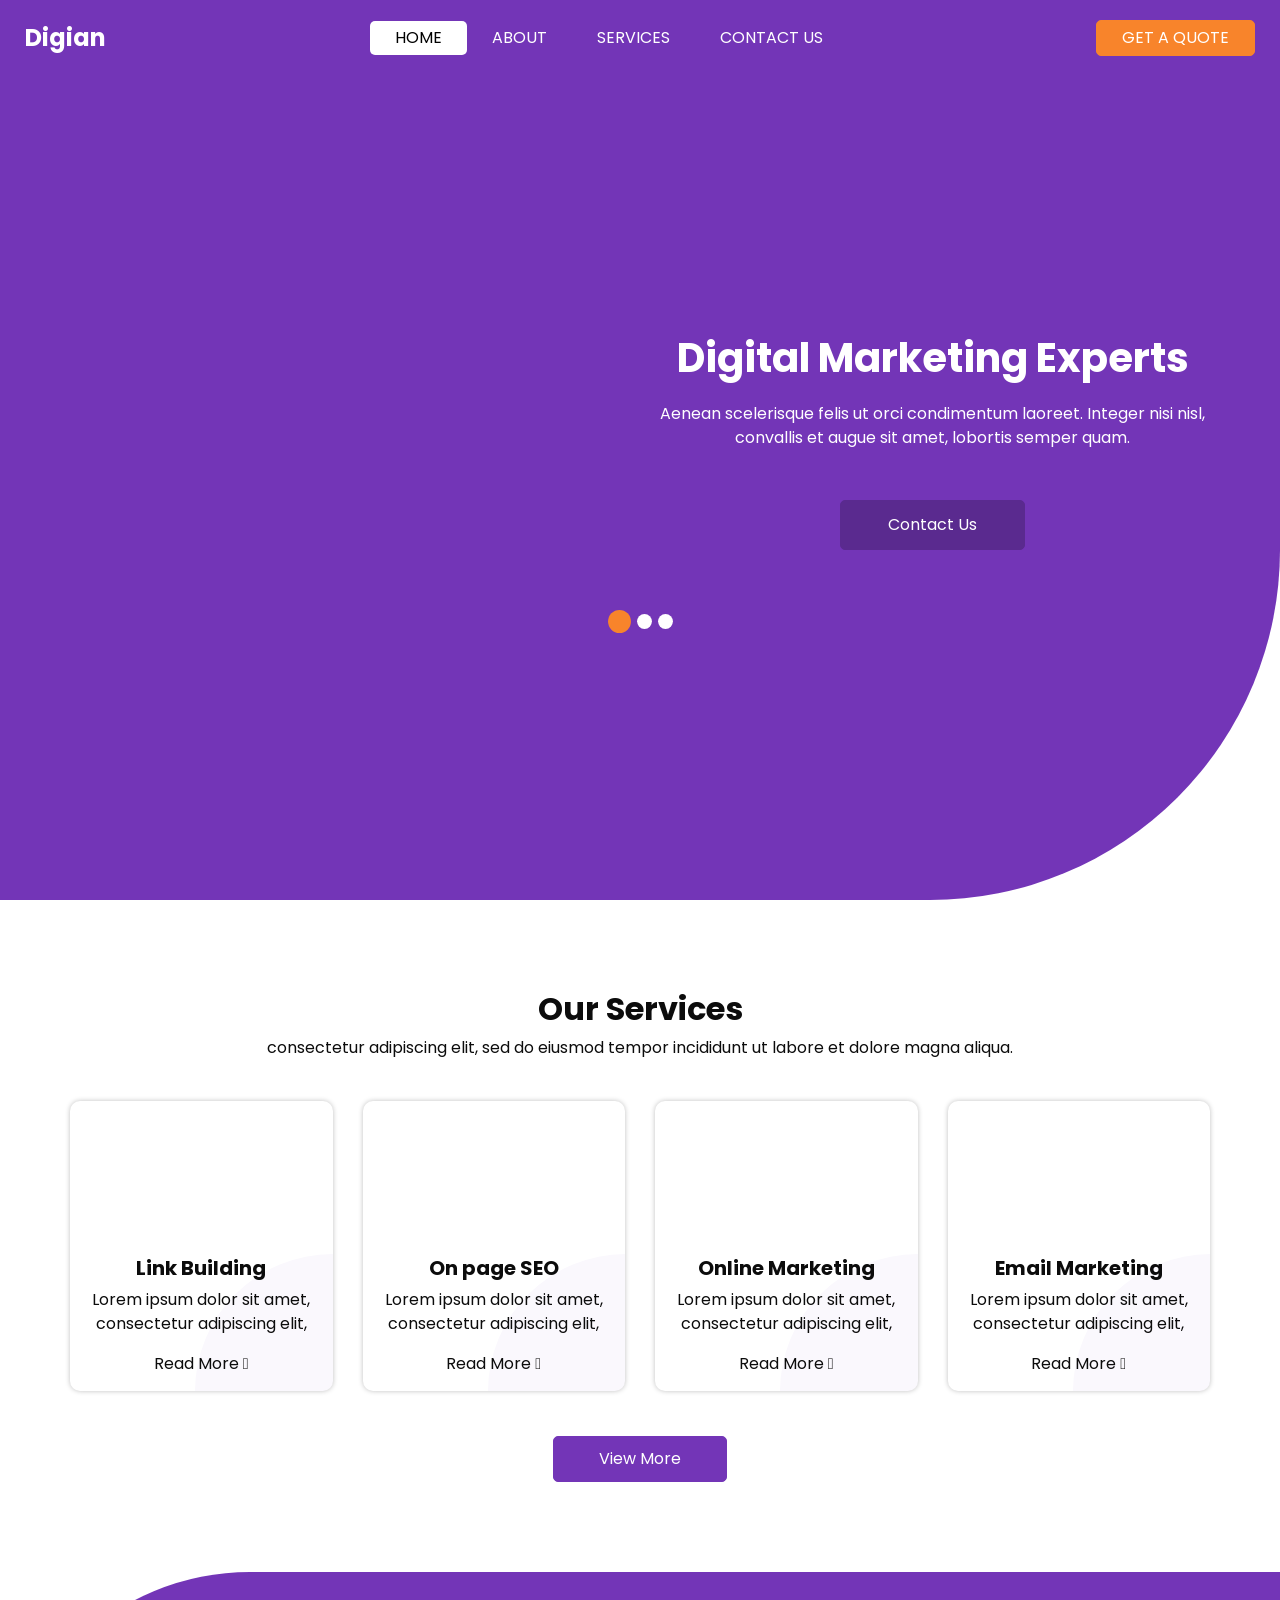
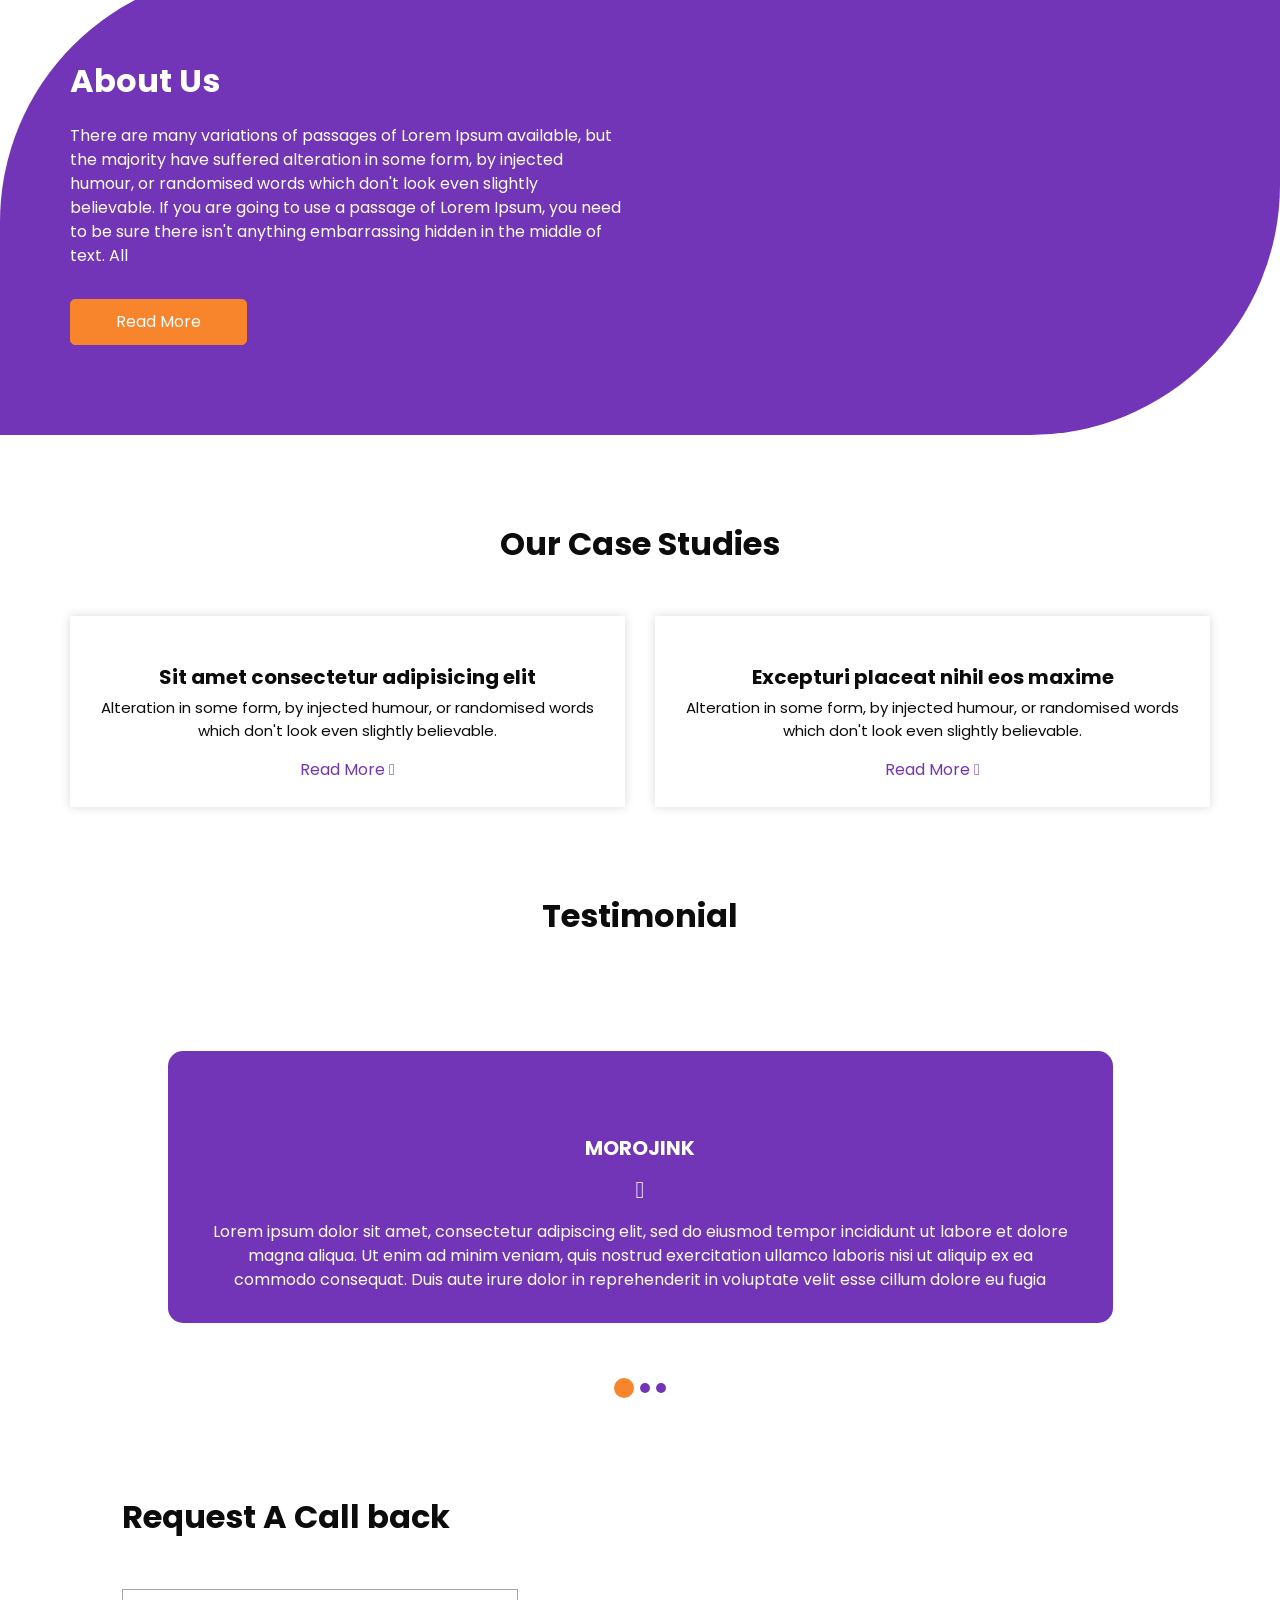
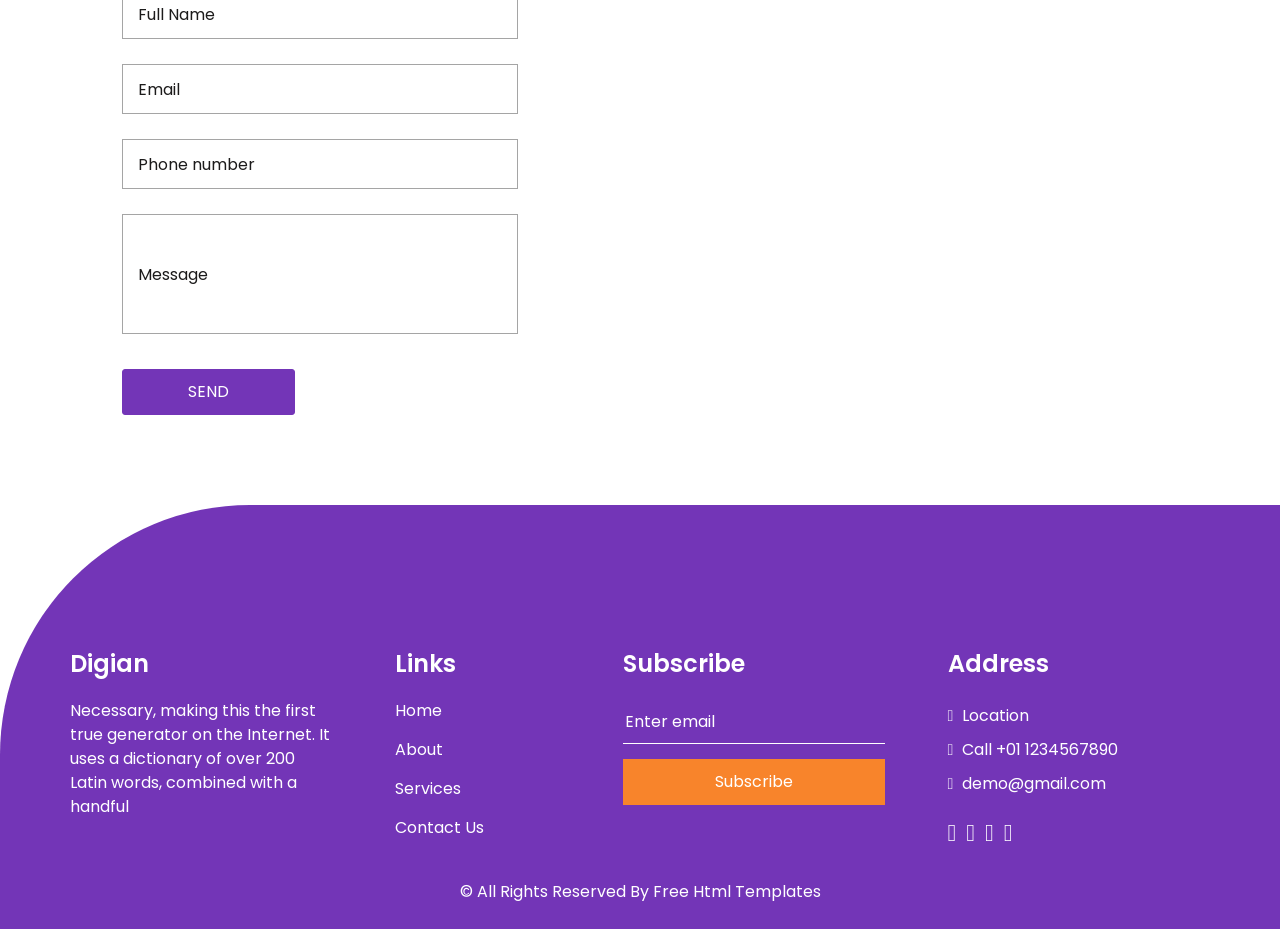
==== Test001/hello/templates/hello/index.html @ db59b689 "created newyear app" ====
<!DOCTYPE html>
<html lang="en">

<head>
  <!-- Basic -->
  <meta charset="utf-8" />
  <meta http-equiv="X-UA-Compatible" content="IE=edge" />
  <!-- Mobile Metas -->
  <meta name="viewport" content="width=device-width, initial-scale=1, shrink-to-fit=no" />
  <!-- Site Metas -->
  <meta name="keywords" content="" />
  <meta name="description" content="" />
  <meta name="author" content="" />

  <title>Digian</title>


  <!-- bootstrap core css -->
  <link rel="stylesheet" type="text/css" href="css/bootstrap.css" />

  <!-- font awesome style -->
  <link href="css/font-awesome.min.css" rel="stylesheet" />

  <!-- Custom styles for this template -->
  <link href="css/style.css" rel="stylesheet" />
  <!-- responsive style -->
  <link href="css/responsive.css" rel="stylesheet" />

</head>

<body>

  <div class="hero_area">
    <!-- header section strats -->
    <header class="header_section">
      <div class="container-fluid">
        <nav class="navbar navbar-expand-lg custom_nav-container ">
          <a class="navbar-brand" href="index.html">
            <span>
              Digian
            </span>
          </a>

          <button class="navbar-toggler" type="button" data-toggle="collapse" data-target="#navbarSupportedContent" aria-controls="navbarSupportedContent" aria-expanded="false" aria-label="Toggle navigation">
            <span class=""> </span>
          </button>

          <div class="collapse navbar-collapse" id="navbarSupportedContent">
            <ul class="navbar-nav  ">
              <li class="nav-item active">
                <a class="nav-link" href="index.html">Home <span class="sr-only">(current)</span></a>
              </li>
              <li class="nav-item">
                <a class="nav-link" href="about.html"> About</a>
              </li>
              <li class="nav-item">
                <a class="nav-link" href="service.html">Services</a>
              </li>
              <li class="nav-item">
                <a class="nav-link" href="contact.html">Contact Us</a>
              </li>
            </ul>
            <div class="quote_btn-container">
              <a href="" class="quote_btn">
                Get A Quote
              </a>
            </div>
          </div>
        </nav>
      </div>
    </header>
    <!-- end header section -->
    <!-- slider section -->
    <section class="slider_section ">
      <div id="customCarousel1" class="carousel slide" data-ride="carousel">
        <div class="carousel-inner">
          <div class="carousel-item active">
            <div class="container ">
              <div class="row">
                <div class="col-md-6">
                  <div class="img-box">
                    <img src="images/slider-img.png" alt="">
                  </div>
                </div>
                <div class="col-md-6">
                  <div class="detail-box">
                    <h1>
                      Digital Marketing Experts
                    </h1>
                    <p>
                      Aenean scelerisque felis ut orci condimentum laoreet. Integer nisi nisl, convallis et augue sit amet, lobortis semper quam.
                    </p>
                    <div class="btn-box">
                      <a href="" class="btn1">
                        Contact Us
                      </a>
                    </div>
                  </div>
                </div>
              </div>
            </div>
          </div>
          <div class="carousel-item ">
            <div class="container ">
              <div class="row">
                <div class="col-md-6">
                  <div class="img-box">
                    <img src="images/slider-img.png" alt="">
                  </div>
                </div>
                <div class="col-md-6">
                  <div class="detail-box">
                    <h1>
                      Digital Marketing Experts
                    </h1>
                    <p>
                      Aenean scelerisque felis ut orci condimentum laoreet. Integer nisi nisl, convallis et augue sit amet, lobortis semper quam.
                    </p>
                    <div class="btn-box">
                      <a href="" class="btn1">
                        Contact Us
                      </a>
                    </div>
                  </div>
                </div>
              </div>
            </div>
          </div>
          <div class="carousel-item ">
            <div class="container ">
              <div class="row">
                <div class="col-md-6">
                  <div class="img-box">
                    <img src="images/slider-img.png" alt="">
                  </div>
                </div>
                <div class="col-md-6">
                  <div class="detail-box">
                    <h1>
                      Digital Marketing Experts
                    </h1>
                    <p>
                      Aenean scelerisque felis ut orci condimentum laoreet. Integer nisi nisl, convallis et augue sit amet, lobortis semper quam.
                    </p>
                    <div class="btn-box">
                      <a href="" class="btn1">
                        Contact Us
                      </a>
                    </div>
                  </div>
                </div>
              </div>
            </div>
          </div>
        </div>
        <ol class="carousel-indicators">
          <li data-target="#customCarousel1" data-slide-to="0" class="active"></li>
          <li data-target="#customCarousel1" data-slide-to="1"></li>
          <li data-target="#customCarousel1" data-slide-to="2"></li>
        </ol>
      </div>

    </section>
    <!-- end slider section -->
  </div>

  <!-- service section -->
  <section class="service_section layout_padding">
    <div class="container">
      <div class="heading_container">
        <h2>
          Our Services
        </h2>
        <p>
          consectetur adipiscing elit, sed do eiusmod tempor incididunt ut labore et dolore magna aliqua.
        </p>
      </div>
      <div class="row">
        <div class="col-md-6 col-lg-3">
          <div class="box">
            <div class="img-box">
              <img src="images/s1.png" alt="">
            </div>
            <div class="detail-box">
              <h5>
                Link Building
              </h5>
              <p>
                Lorem ipsum dolor sit amet, consectetur adipiscing elit,
              </p>
              <a href="">
                <span>
                  Read More
                </span>
                <i class="fa fa-long-arrow-right" aria-hidden="true"></i>
              </a>
            </div>
          </div>
        </div>
        <div class="col-md-6 col-lg-3">
          <div class="box">
            <div class="img-box">
              <img src="images/s2.png" alt="">
            </div>
            <div class="detail-box">
              <h5>
                On page SEO
              </h5>
              <p>
                Lorem ipsum dolor sit amet, consectetur adipiscing elit,
              </p>
              <a href="">
                <span>
                  Read More
                </span>
                <i class="fa fa-long-arrow-right" aria-hidden="true"></i>
              </a>
            </div>
          </div>
        </div>
        <div class="col-md-6 col-lg-3">
          <div class="box">
            <div class="img-box">
              <img src="images/s3.png" alt="">
            </div>
            <div class="detail-box">
              <h5>
                Online Marketing
              </h5>
              <p>
                Lorem ipsum dolor sit amet, consectetur adipiscing elit,
              </p>
              <a href="">
                <span>
                  Read More
                </span>
                <i class="fa fa-long-arrow-right" aria-hidden="true"></i>
              </a>
            </div>
          </div>
        </div>
        <div class="col-md-6 col-lg-3">
          <div class="box">
            <div class="img-box">
              <img src="images/s4.png" alt="">
            </div>
            <div class="detail-box">
              <h5>
                Email Marketing
              </h5>
              <p>
                Lorem ipsum dolor sit amet, consectetur adipiscing elit,
              </p>
              <a href="">
                <span>
                  Read More
                </span>
                <i class="fa fa-long-arrow-right" aria-hidden="true"></i>
              </a>
            </div>
          </div>
        </div>
      </div>
      <div class="btn-box">
        <a href="">
          View More
        </a>
      </div>
    </div>
  </section>
  <!-- end service section -->

  <!-- about section -->

  <section class="about_section layout_padding">
    <div class="container  ">
      <div class="row">
        <div class="col-md-6">
          <div class="detail-box">
            <div class="heading_container">
              <h2>
                About Us
              </h2>
            </div>
            <p>
              There are many variations of passages of Lorem Ipsum available, but the majority have suffered alteration
              in some form, by injected humour, or randomised words which don't look even slightly believable. If you
              are going to use a passage of Lorem Ipsum, you need to be sure there isn't anything embarrassing hidden in
              the middle of text. All
            </p>
            <a href="">
              Read More
            </a>
          </div>
        </div>
        <div class="col-md-6 ">
          <div class="img-box">
            <img src="images/about-img.png" alt="">
          </div>
        </div>

      </div>
    </div>
  </section>

  <!-- end about section -->

  <!-- case section -->

  <section class="case_section layout_padding">
    <div class="container">
      <div class="heading_container">
        <h2>
          Our Case Studies
        </h2>
      </div>
      <div class="row">
        <div class="col-md-6">
          <div class="box">
            <div class="img-box">
              <img src="images/case-1.jpg" alt="">
            </div>
            <div class="detail-box">
              <h5>
                Sit amet consectetur adipisicing elit
              </h5>
              <p>
                Alteration in some form, by injected humour, or randomised words which don't look even slightly believable.
              </p>
              <a href="">
                <span>
                  Read More
                </span>
                <i class="fa fa-long-arrow-right" aria-hidden="true"></i>
              </a>
            </div>
          </div>
        </div>
        <div class="col-md-6">
          <div class="box">
            <div class="img-box">
              <img src="images/case-2.jpg" alt="">
            </div>
            <div class="detail-box">
              <h5>
                Excepturi placeat nihil eos maxime
              </h5>
              <p>
                Alteration in some form, by injected humour, or randomised words which don't look even slightly believable.
              </p>
              <a href="">
                <span>
                  Read More
                </span>
                <i class="fa fa-long-arrow-right" aria-hidden="true"></i>
              </a>
            </div>
          </div>
        </div>
      </div>
    </div>
  </section>

  <!-- end case section -->

  <!-- client section -->
  <section class="client_section ">
    <div class="container">
      <div class="heading_container heading_center">
        <h2>
          Testimonial
        </h2>
      </div>
    </div>
    <div id="customCarousel2" class="carousel slide" data-ride="carousel">
      <div class="carousel-inner">
        <div class="carousel-item active">
          <div class="container">
            <div class="row">
              <div class="col-md-10 mx-auto">
                <div class="box">
                  <div class="img-box">
                    <img src="images/client.jpg" alt="">
                  </div>
                  <div class="detail-box">
                    <div class="client_info">
                      <div class="client_name">
                        <h5>
                          Morojink
                        </h5>
                        <h6>
                          Customer
                        </h6>
                      </div>
                      <i class="fa fa-quote-left" aria-hidden="true"></i>
                    </div>
                    <p>
                      Lorem ipsum dolor sit amet, consectetur adipiscing elit, sed do eiusmod tempor incididunt ut
                      labore
                      et
                      dolore magna aliqua. Ut enim ad minim veniam, quis nostrud exercitation ullamco laboris nisi ut
                      aliquip ex ea commodo consequat. Duis aute irure dolor in reprehenderit in voluptate velit esse
                      cillum
                      dolore eu fugia
                    </p>
                  </div>
                </div>
              </div>
            </div>
          </div>
        </div>
        <div class="carousel-item">
          <div class="container">
            <div class="row">
              <div class="col-md-10 mx-auto">
                <div class="box">
                  <div class="img-box">
                    <img src="images/client.jpg" alt="">
                  </div>
                  <div class="detail-box">
                    <div class="client_info">
                      <div class="client_name">
                        <h5>
                          Morojink
                        </h5>
                        <h6>
                          Customer
                        </h6>
                      </div>
                      <i class="fa fa-quote-left" aria-hidden="true"></i>
                    </div>
                    <p>
                      Lorem ipsum dolor sit amet, consectetur adipiscing elit, sed do eiusmod tempor incididunt ut
                      labore
                      et
                      dolore magna aliqua. Ut enim ad minim veniam, quis nostrud exercitation ullamco laboris nisi ut
                      aliquip ex ea commodo consequat. Duis aute irure dolor in reprehenderit in voluptate velit esse
                      cillum
                      dolore eu fugia
                    </p>
                  </div>
                </div>
              </div>
            </div>
          </div>
        </div>
        <div class="carousel-item">
          <div class="container">
            <div class="row">
              <div class="col-md-10 mx-auto">
                <div class="box">
                  <div class="img-box">
                    <img src="images/client.jpg" alt="">
                  </div>
                  <div class="detail-box">
                    <div class="client_info">
                      <div class="client_name">
                        <h5>
                          Morojink
                        </h5>
                        <h6>
                          Customer
                        </h6>
                      </div>
                      <i class="fa fa-quote-left" aria-hidden="true"></i>
                    </div>
                    <p>
                      Lorem ipsum dolor sit amet, consectetur adipiscing elit, sed do eiusmod tempor incididunt ut
                      labore
                      et
                      dolore magna aliqua. Ut enim ad minim veniam, quis nostrud exercitation ullamco laboris nisi ut
                      aliquip ex ea commodo consequat. Duis aute irure dolor in reprehenderit in voluptate velit esse
                      cillum
                      dolore eu fugia
                    </p>
                  </div>
                </div>
              </div>
            </div>
          </div>
        </div>
      </div>
      <ol class="carousel-indicators">
        <li data-target="#customCarousel2" data-slide-to="0" class="active"></li>
        <li data-target="#customCarousel2" data-slide-to="1"></li>
        <li data-target="#customCarousel2" data-slide-to="2"></li>
      </ol>
    </div>
  </section>
  <!-- end client section -->



  <!-- contact section -->

  <section class="contact_section layout_padding">
    <div class="container-fluid">
      <div class="row">
        <div class="col-md-5 col-lg-4 offset-md-1">
          <div class="form_container">
            <div class="heading_container">
              <h2>
                Request A Call back
              </h2>
            </div>
            <form action="">
              <div>
                <input type="text" placeholder="Full Name " />
              </div>
              <div>
                <input type="email" placeholder="Email" />
              </div>
              <div>
                <input type="text" placeholder="Phone number" />
              </div>
              <div>
                <input type="text" class="message-box" placeholder="Message" />
              </div>
              <div class="d-flex ">
                <button>
                  SEND
                </button>
              </div>
            </form>
          </div>
        </div>
        <div class="col-md-6 col-lg-7 px-0">
          <div class="map_container">
            <div class="map">
              <div id="googleMap"></div>
            </div>
          </div>
        </div>
      </div>
    </div>
  </section>

  <!-- end contact section -->

  <div class="footer_container">
    <!-- info section -->

    <section class="info_section ">
      <div class="container">
        <div class="row">
          <div class="col-md-6 col-lg-3 ">
            <div class="info_detail">
              <h4>
                Digian
              </h4>
              <p>
                Necessary, making this the first true generator on the Internet. It uses a dictionary of over 200 Latin words, combined with a handful
              </p>
            </div>
          </div>
          <div class="col-md-6 col-lg-2 mx-auto">
            <div class="info_link_box">
              <h4>
                Links
              </h4>
              <div class="info_links">
                <a class="" href="index.html">
                  Home
                </a>
                <a class="" href="about.html">
                  About
                </a>
                <a class="" href="service.html">
                  Services
                </a>
                <a class="" href="contact.html">
                  Contact Us
                </a>
              </div>
            </div>
          </div>
          <div class="col-md-6 col-lg-3 ">
            <h4>
              Subscribe
            </h4>
            <form action="#">
              <input type="text" placeholder="Enter email" />
              <button type="submit">
                Subscribe
              </button>
            </form>
          </div>
          <div class="col-md-6 col-lg-3 mb-0 ml-auto">
            <div class="info_contact">
              <h4>
                Address
              </h4>
              <div class="contact_link_box">
                <a href="">
                  <i class="fa fa-map-marker" aria-hidden="true"></i>
                  <span>
                    Location
                  </span>
                </a>
                <a href="">
                  <i class="fa fa-phone" aria-hidden="true"></i>
                  <span>
                    Call +01 1234567890
                  </span>
                </a>
                <a href="">
                  <i class="fa fa-envelope" aria-hidden="true"></i>
                  <span>
                    demo@gmail.com
                  </span>
                </a>
              </div>
            </div>
            <div class="info_social">
              <a href="">
                <i class="fa fa-facebook" aria-hidden="true"></i>
              </a>
              <a href="">
                <i class="fa fa-twitter" aria-hidden="true"></i>
              </a>
              <a href="">
                <i class="fa fa-linkedin" aria-hidden="true"></i>
              </a>
              <a href="">
                <i class="fa fa-instagram" aria-hidden="true"></i>
              </a>
            </div>
          </div>
        </div>
      </div>
    </section>

    <!-- end info section -->

    <!-- footer section -->
    <footer class="footer_section">
      <div class="container">
        <p>
          &copy; <span id="displayYear"></span> All Rights Reserved By
          <a href="https://html.design/">Free Html Templates</a>
        </p>
      </div>
    </footer>
    <!-- footer section -->
  </div>

  <!-- jQery -->
  <script src="js/jquery-3.4.1.min.js"></script>
  <!-- popper js -->
  <script src="https://cdn.jsdelivr.net/npm/popper.js@1.16.0/dist/umd/popper.min.js" integrity="sha384-Q6E9RHvbIyZFJoft+2mJbHaEWldlvI9IOYy5n3zV9zzTtmI3UksdQRVvoxMfooAo" crossorigin="anonymous">
  </script>
  <!-- bootstrap js -->
  <script src="js/bootstrap.js"></script>
  <script src="js/custom.js"></script>
  <!-- Google Map -->
  <script src="https://maps.googleapis.com/maps/api/js?key=AIzaSyCh39n5U-4IoWpsVGUHWdqB6puEkhRLdmI&callback=myMap"></script>
  <!-- End Google Map -->

</body>

</html>
---- Test001/hello/templates/hello/css/style.css ----
@import url("https://fonts.googleapis.com/css2?family=Poppins:wght@400;600;700&display=swap");
body {
  font-family: "Poppins", sans-serif;
  color: #0c0c0c;
  background-color: #ffffff;
  overflow-x: hidden;
}

.layout_padding {
  padding: 90px 0;
}

.layout_margin {
  margin: 90px 0;
}

.layout_padding2 {
  padding: 75px 0;
}

.layout_padding2-top {
  padding-top: 75px;
}

.layout_padding2-bottom {
  padding-bottom: 75px;
}

.layout_padding-top {
  padding-top: 90px;
}

.layout_padding-bottom {
  padding-bottom: 90px;
}

.heading_container {
  display: -webkit-box;
  display: -ms-flexbox;
  display: flex;
  -webkit-box-orient: vertical;
  -webkit-box-direction: normal;
      -ms-flex-direction: column;
          flex-direction: column;
  -webkit-box-align: start;
      -ms-flex-align: start;
          align-items: flex-start;
}

.heading_container h2 {
  position: relative;
  font-weight: bold;
}

.heading_container h2 span {
  color: #7335b7;
}

.heading_container.heading_center {
  -webkit-box-align: center;
      -ms-flex-align: center;
          align-items: center;
  text-align: center;
}

a,
a:hover,
a:focus {
  text-decoration: none;
}

a:hover,
a:focus {
  color: initial;
}

.btn,
.btn:focus {
  outline: none !important;
  -webkit-box-shadow: none;
          box-shadow: none;
}

/*header section*/
.hero_area {
  position: relative;
  min-height: 100vh;
  display: -webkit-box;
  display: -ms-flexbox;
  display: flex;
  -webkit-box-orient: vertical;
  -webkit-box-direction: normal;
      -ms-flex-direction: column;
          flex-direction: column;
  background-color: #7335b7;
  border-radius: 0 0 350px 0;
}

.sub_page .hero_area {
  min-height: auto;
  border-radius: 0 0 45px 0;
}

.header_section {
  padding: 15px 0;
}

.header_section .container-fluid {
  padding-right: 25px;
  padding-left: 25px;
}

.navbar-brand span {
  font-weight: bold;
  color: #ffffff;
  font-size: 24px;
}

.custom_nav-container {
  padding: 0;
}

.custom_nav-container .navbar-nav {
  margin: auto;
}

.custom_nav-container .navbar-nav .nav-item .nav-link {
  padding: 5px 25px;
  color: #ffffff;
  text-align: center;
  text-transform: uppercase;
  border-radius: 5px;
  -webkit-transition: all 0.3s;
  transition: all 0.3s;
}

.custom_nav-container .navbar-nav .nav-item:hover .nav-link, .custom_nav-container .navbar-nav .nav-item.active .nav-link {
  color: #000000;
  background-color: #ffffff;
}

.custom_nav-container .navbar-toggler {
  outline: none;
}

.custom_nav-container .navbar-toggler {
  padding: 0;
  width: 37px;
  height: 42px;
  -webkit-transition: all 0.3s;
  transition: all 0.3s;
}

.custom_nav-container .navbar-toggler span {
  display: block;
  width: 35px;
  height: 4px;
  background-color: #ffffff;
  margin: 7px 0;
  -webkit-transition: all 0.3s;
  transition: all 0.3s;
  position: relative;
  border-radius: 5px;
  transition: all 0.3s;
}

.custom_nav-container .navbar-toggler span::before, .custom_nav-container .navbar-toggler span::after {
  content: "";
  position: absolute;
  left: 0;
  height: 100%;
  width: 100%;
  background-color: #ffffff;
  top: -10px;
  border-radius: 5px;
  -webkit-transition: all 0.3s;
  transition: all 0.3s;
}

.custom_nav-container .navbar-toggler span::after {
  top: 10px;
}

.custom_nav-container .navbar-toggler[aria-expanded="true"] {
  -webkit-transform: rotate(360deg);
          transform: rotate(360deg);
}

.custom_nav-container .navbar-toggler[aria-expanded="true"] span {
  -webkit-transform: rotate(45deg);
          transform: rotate(45deg);
}

.custom_nav-container .navbar-toggler[aria-expanded="true"] span::before, .custom_nav-container .navbar-toggler[aria-expanded="true"] span::after {
  -webkit-transform: rotate(90deg);
          transform: rotate(90deg);
  top: 0;
}

.custom_nav-container .navbar-toggler[aria-expanded="true"] .s-1 {
  -webkit-transform: rotate(45deg);
          transform: rotate(45deg);
  margin: 0;
  margin-bottom: -4px;
}

.custom_nav-container .navbar-toggler[aria-expanded="true"] .s-2 {
  display: none;
}

.custom_nav-container .navbar-toggler[aria-expanded="true"] .s-3 {
  -webkit-transform: rotate(-45deg);
          transform: rotate(-45deg);
  margin: 0;
  margin-top: -4px;
}

.custom_nav-container .navbar-toggler[aria-expanded="false"] .s-1,
.custom_nav-container .navbar-toggler[aria-expanded="false"] .s-2,
.custom_nav-container .navbar-toggler[aria-expanded="false"] .s-3 {
  -webkit-transform: none;
          transform: none;
}

.quote_btn-container {
  display: -webkit-box;
  display: -ms-flexbox;
  display: flex;
  -webkit-box-align: center;
      -ms-flex-align: center;
          align-items: center;
}

.quote_btn-container a {
  color: #000000;
  text-transform: uppercase;
}

.quote_btn-container a span {
  margin-left: 5px;
}

.quote_btn-container a:hover {
  color: #f8842b;
}

.quote_btn-container .quote_btn {
  display: inline-block;
  padding: 5px 25px;
  background-color: #f8842b;
  color: #ffffff;
  border-radius: 5px;
  -webkit-transition: all 0.3s;
  transition: all 0.3s;
  border: 1px solid #f8842b;
}

.quote_btn-container .quote_btn:hover {
  color: #ffffff;
  -webkit-transform: translateY(-3px);
          transform: translateY(-3px);
}

/*end header section*/
/* slider section */
.slider_section {
  -webkit-box-flex: 1;
      -ms-flex: 1;
          flex: 1;
  display: -webkit-box;
  display: -ms-flexbox;
  display: flex;
  -webkit-box-align: center;
      -ms-flex-align: center;
          align-items: center;
  padding: 45px 0;
}

.slider_section .row {
  -webkit-box-align: center;
      -ms-flex-align: center;
          align-items: center;
}

.slider_section #customCarousel1 {
  width: 100%;
  position: unset;
}

.slider_section .detail-box {
  text-align: center;
  color: #ffffff;
}

.slider_section .detail-box h1 {
  font-weight: bold;
  margin-bottom: 20px;
}

.slider_section .detail-box .btn-box {
  display: -webkit-box;
  display: -ms-flexbox;
  display: flex;
  -webkit-box-pack: center;
      -ms-flex-pack: center;
          justify-content: center;
  margin: 0 -5px;
  margin-top: 45px;
}

.slider_section .detail-box .btn-box a {
  margin: 5px;
  text-align: center;
  width: 185px;
}

.slider_section .detail-box .btn-box .btn1 {
  display: inline-block;
  padding: 12px 15px;
  background-color: #5a2a8f;
  color: #ffffff;
  border-radius: 5px;
  -webkit-transition: all 0.3s;
  transition: all 0.3s;
  border: 1px solid #5a2a8f;
}

.slider_section .detail-box .btn-box .btn1:hover {
  color: #ffffff;
  -webkit-transform: translateY(-3px);
          transform: translateY(-3px);
}

.slider_section .img-box img {
  width: 100%;
}

.slider_section .carousel-indicators {
  position: unset;
  margin: 0;
  -webkit-box-pack: center;
      -ms-flex-pack: center;
          justify-content: center;
  -webkit-box-align: center;
      -ms-flex-align: center;
          align-items: center;
  margin-top: 45px;
}

.slider_section .carousel-indicators li {
  background-color: #ffffff;
  width: 15px;
  height: 15px;
  border-radius: 100%;
  opacity: 1;
}

.slider_section .carousel-indicators li.active {
  width: 23px;
  height: 23px;
  background-color: #f8842b;
}

.service_section {
  text-align: center;
}

.service_section .heading_container {
  -webkit-box-align: center;
      -ms-flex-align: center;
          align-items: center;
}

.service_section .box {
  margin-top: 25px;
  padding: 15px;
  border-radius: 10px;
  -webkit-box-shadow: 0 0 5px 0 rgba(0, 0, 0, 0.25);
          box-shadow: 0 0 5px 0 rgba(0, 0, 0, 0.25);
  position: relative;
  overflow: hidden;
  -webkit-transition: all 0.3s;
  transition: all 0.3s;
}

.service_section .box::before {
  content: "";
  width: 275px;
  height: 275px;
  position: absolute;
  right: -137.5px;
  bottom: -137.5px;
  background-color: #faf8fd;
  z-index: -1;
  border-radius: 100%;
  -webkit-transition: all 0.3s;
  transition: all 0.3s;
}

.service_section .box .img-box {
  display: -webkit-box;
  display: -ms-flexbox;
  display: flex;
  -webkit-box-pack: center;
      -ms-flex-pack: center;
          justify-content: center;
  -webkit-box-align: center;
      -ms-flex-align: center;
          align-items: center;
  height: 125px;
  border-radius: 15px;
  -webkit-transition: all 0.3s;
  transition: all 0.3s;
}

.service_section .box .img-box img {
  width: 75px;
  -webkit-transition: all 0.3s;
  transition: all 0.3s;
}

.service_section .box .detail-box {
  margin-top: 15px;
}

.service_section .box .detail-box h5 {
  font-weight: bold;
  position: relative;
}

.service_section .box .detail-box a {
  color: inherit;
}

.service_section .box:hover {
  color: #ffffff;
}

.service_section .box:hover::before {
  -webkit-transform: scale(5);
          transform: scale(5);
  background-color: #7335b7;
}

.service_section .box:hover img {
  -webkit-filter: invert(1);
          filter: invert(1);
}

.service_section .btn-box {
  display: -webkit-box;
  display: -ms-flexbox;
  display: flex;
  -webkit-box-pack: center;
      -ms-flex-pack: center;
          justify-content: center;
  margin-top: 45px;
}

.service_section .btn-box a {
  display: inline-block;
  padding: 10px 45px;
  background-color: #7335b7;
  color: #ffffff;
  border-radius: 5px;
  -webkit-transition: all 0.3s;
  transition: all 0.3s;
  border: 1px solid #7335b7;
}

.service_section .btn-box a:hover {
  color: #ffffff;
  -webkit-transform: translateY(-3px);
          transform: translateY(-3px);
}

.about_section {
  background-color: #7335b7;
  color: #ffffff;
  border-radius: 250px 0 250px 0;
}

.about_section .row {
  -webkit-box-align: center;
      -ms-flex-align: center;
          align-items: center;
}

.about_section .img-box {
  position: relative;
}

.about_section .img-box img {
  width: 100%;
}

.about_section .detail-box p {
  margin-top: 15px;
}

.about_section .detail-box a {
  display: inline-block;
  padding: 10px 45px;
  background-color: #f8842b;
  color: #ffffff;
  border-radius: 5px;
  -webkit-transition: all 0.3s;
  transition: all 0.3s;
  border: 1px solid #f8842b;
  margin-top: 15px;
}

.about_section .detail-box a:hover {
  color: #ffffff;
  -webkit-transform: translateY(-3px);
          transform: translateY(-3px);
}

.case_section .heading_container {
  -webkit-box-align: center;
      -ms-flex-align: center;
          align-items: center;
}

.case_section .heading_container h2::before {
  left: 50%;
  -webkit-transform: translateX(-50%);
          transform: translateX(-50%);
}

.case_section .box {
  margin-top: 45px;
  background-color: #ffffff;
  -webkit-box-shadow: 0 0 10px 0 rgba(0, 0, 0, 0.15);
          box-shadow: 0 0 10px 0 rgba(0, 0, 0, 0.15);
  text-align: center;
}

.case_section .box .img-box {
  position: relative;
}

.case_section .box .img-box img {
  width: 100%;
}

.case_section .box .detail-box {
  padding: 25px;
}

.case_section .box .detail-box h5 {
  font-weight: bold;
}

.case_section .box .detail-box p {
  font-size: 15px;
}

.case_section .box .detail-box a {
  color: #7335b7;
}

.client_section .box {
  display: -webkit-box;
  display: -ms-flexbox;
  display: flex;
  -webkit-box-orient: vertical;
  -webkit-box-direction: normal;
      -ms-flex-direction: column;
          flex-direction: column;
  -webkit-box-align: center;
      -ms-flex-align: center;
          align-items: center;
  margin: 45px 0;
  text-align: center;
}

.client_section .box .img-box {
  width: 125px;
  height: 125px;
  min-width: 125px;
  position: relative;
  margin-bottom: -62.5px;
}

.client_section .box .img-box img {
  width: 100%;
  border-radius: 100%;
}

.client_section .box .client_info .client_name h5 {
  font-weight: bold;
  margin-bottom: 0;
  text-transform: uppercase;
}

.client_section .box .client_info .client_name h6 {
  margin-bottom: 0;
  color: #7335b7;
  font-weight: normal;
  font-size: 15px;
  text-transform: uppercase;
}

.client_section .box .client_info i {
  font-size: 24px;
}

.client_section .box p {
  margin-top: 15px;
}

.client_section .box .detail-box {
  background-color: #ffffff;
  background-color: #7335b7;
  color: #ffffff;
  border-radius: 15px;
  padding: 85px 45px 15px 45px;
}

.client_section .carousel-indicators {
  position: unset;
  margin: 0;
  -webkit-box-pack: center;
      -ms-flex-pack: center;
          justify-content: center;
  -webkit-box-align: center;
      -ms-flex-align: center;
          align-items: center;
}

.client_section .carousel-indicators li {
  background-color: #7335b7;
  width: 10px;
  height: 10px;
  border-radius: 100%;
  opacity: 1;
}

.client_section .carousel-indicators li.active {
  width: 20px;
  height: 20px;
  background-color: #f8842b;
}

.contact_section {
  position: relative;
}

.contact_section form {
  margin-top: 45px;
}

.contact_section input {
  width: 100%;
  border: none;
  height: 50px;
  margin-bottom: 25px;
  padding-left: 15px;
  background-color: transparent;
  outline: none;
  color: #000000;
  border: 1px solid #a5a5a5;
}

.contact_section input::-webkit-input-placeholder {
  color: #1c1b1b;
}

.contact_section input:-ms-input-placeholder {
  color: #1c1b1b;
}

.contact_section input::-ms-input-placeholder {
  color: #1c1b1b;
}

.contact_section input::placeholder {
  color: #1c1b1b;
}

.contact_section input.message-box {
  height: 120px;
}

.contact_section button {
  font-family: "Poppins", sans-serif;
  display: inline-block;
  padding: 10px 65px;
  background-color: #7335b7;
  color: #ffffff;
  border-radius: 3px;
  -webkit-transition: all 0.3s;
  transition: all 0.3s;
  border: 1px solid #7335b7;
  color: #fff;
  margin-top: 10px;
}

.contact_section button:hover {
  color: #ffffff;
  -webkit-transform: translateY(-3px);
          transform: translateY(-3px);
}

.contact_section .map_container {
  height: 100%;
  min-height: 325px;
  overflow: hidden;
  margin-left: 45px;
}

.contact_section .map_container .map {
  height: 100%;
}

.contact_section .map_container .map #googleMap {
  height: 100%;
}

.footer_container {
  background-color: #7335b7;
  color: #ffffff;
  border-radius: 350px 0 0 0;
  padding-top: 145px;
}

/* info section */
.info_section h4 {
  font-weight: 600;
  margin-bottom: 20px;
}

.info_section .info_contact .contact_link_box {
  display: -webkit-box;
  display: -ms-flexbox;
  display: flex;
  -webkit-box-orient: vertical;
  -webkit-box-direction: normal;
      -ms-flex-direction: column;
          flex-direction: column;
}

.info_section .info_contact .contact_link_box a {
  margin: 5px 0;
  color: #ffffff;
}

.info_section .info_contact .contact_link_box a i {
  margin-right: 5px;
}

.info_section .info_contact .contact_link_box a:hover {
  color: #f8842b;
}

.info_section .info_social {
  display: -webkit-box;
  display: -ms-flexbox;
  display: flex;
  margin-top: 20px;
}

.info_section .info_social a {
  display: -webkit-box;
  display: -ms-flexbox;
  display: flex;
  -webkit-box-pack: center;
      -ms-flex-pack: center;
          justify-content: center;
  -webkit-box-align: center;
      -ms-flex-align: center;
          align-items: center;
  color: #ffffff;
  border-radius: 100%;
  margin-right: 10px;
  font-size: 24px;
}

.info_section .info_social a:hover {
  color: #f8842b;
}

.info_section .info_links {
  display: -webkit-box;
  display: -ms-flexbox;
  display: flex;
  -webkit-box-orient: vertical;
  -webkit-box-direction: normal;
      -ms-flex-direction: column;
          flex-direction: column;
  -ms-flex-wrap: wrap;
      flex-wrap: wrap;
}

.info_section .info_links a {
  display: -webkit-box;
  display: -ms-flexbox;
  display: flex;
  -webkit-box-align: center;
      -ms-flex-align: center;
          align-items: center;
  margin-bottom: 15px;
  color: #ffffff;
}

.info_section .info_links a:hover {
  color: #f8842b;
}

.info_section form input {
  border: none;
  border-bottom: 1px solid #ffffff;
  background-color: transparent;
  width: 100%;
  height: 45px;
  color: #ffffff;
  outline: none;
}

.info_section form input::-webkit-input-placeholder {
  color: #ffffff;
}

.info_section form input:-ms-input-placeholder {
  color: #ffffff;
}

.info_section form input::-ms-input-placeholder {
  color: #ffffff;
}

.info_section form input::placeholder {
  color: #ffffff;
}

.info_section form button {
  width: 100%;
  text-align: center;
  display: inline-block;
  padding: 10px 55px;
  background-color: #f8842b;
  color: #ffffff;
  border-radius: 0;
  -webkit-transition: all 0.3s;
  transition: all 0.3s;
  border: 1px solid #f8842b;
  margin-top: 15px;
}

.info_section form button:hover {
  color: #ffffff;
  -webkit-transform: translateY(-3px);
          transform: translateY(-3px);
}

/* end info section */
/* footer section*/
.footer_section {
  position: relative;
  text-align: center;
}

.footer_section p {
  padding: 25px 0;
  margin: 0;
}

.footer_section p a {
  color: inherit;
}
/*# sourceMappingURL=style.css.map */
---- Test001/hello/templates/hello/css/responsive.css ----
@media (max-width: 1300px) {
  .footer_container {
    border-radius: 250px 0 0 0;
  }
}

@media (max-width: 1120px) {}

@media (max-width: 992px) {
  .hero_area {
    height: auto;
  }

  .quote_btn-container {
    display: none;
  }

  .custom_nav-container .navbar-nav {
    margin: 0;
    margin-left: auto;
    align-items: center;
  }

  .custom_nav-container .navbar-nav {
    padding-top: 15px;
  }


  .custom_nav-container .navbar-nav .nav-item .nav-link {
    padding: 5px 25px;
    margin: 5px 0;
  }

  .slider_section {
    padding: 75px 0;
  }

  .contact_section .img-box {
    margin-top: 45px;
  }

  .info_section .row>div:nth-child(1) {
    margin-bottom: 25px;
  }

  .info_section .row>div:nth-child(2) {
    margin-bottom: 25px;
  }
}

@media (max-width: 768px) {
  .hero_area {
    border-radius: 0 0 250px 0;
  }

  .slider_section .detail-box {
    margin-top: 45px;
  }

  .about_section {
    border-radius: 150px 0 150px 0;
  }

  .about_section .img-box {
    margin-top: 45px;
  }

  .contact_section .row {
    flex-direction: column-reverse;
  }

  .contact_section .map_container {
    margin-left: 0;
    margin-bottom: 45px;
    height: 375px;
  }

  .info_section .row>div:nth-child(3) {
    margin-bottom: 35px;
  }

  .info_section .row>div {
    display: flex;
    flex-direction: column;
    align-items: center;
    text-align: center;

  }

  .info_section .info_links {
    align-items: center;
  }

  .info_section form input {
    text-align: center;
  }
}

@media (max-width: 576px) {}

@media (max-width: 480px) {}

@media (max-width: 420px) {}

@media (max-width: 376px) {}

@media (min-width: 1200px) {
  .container {
    max-width: 1170px;
  }
}
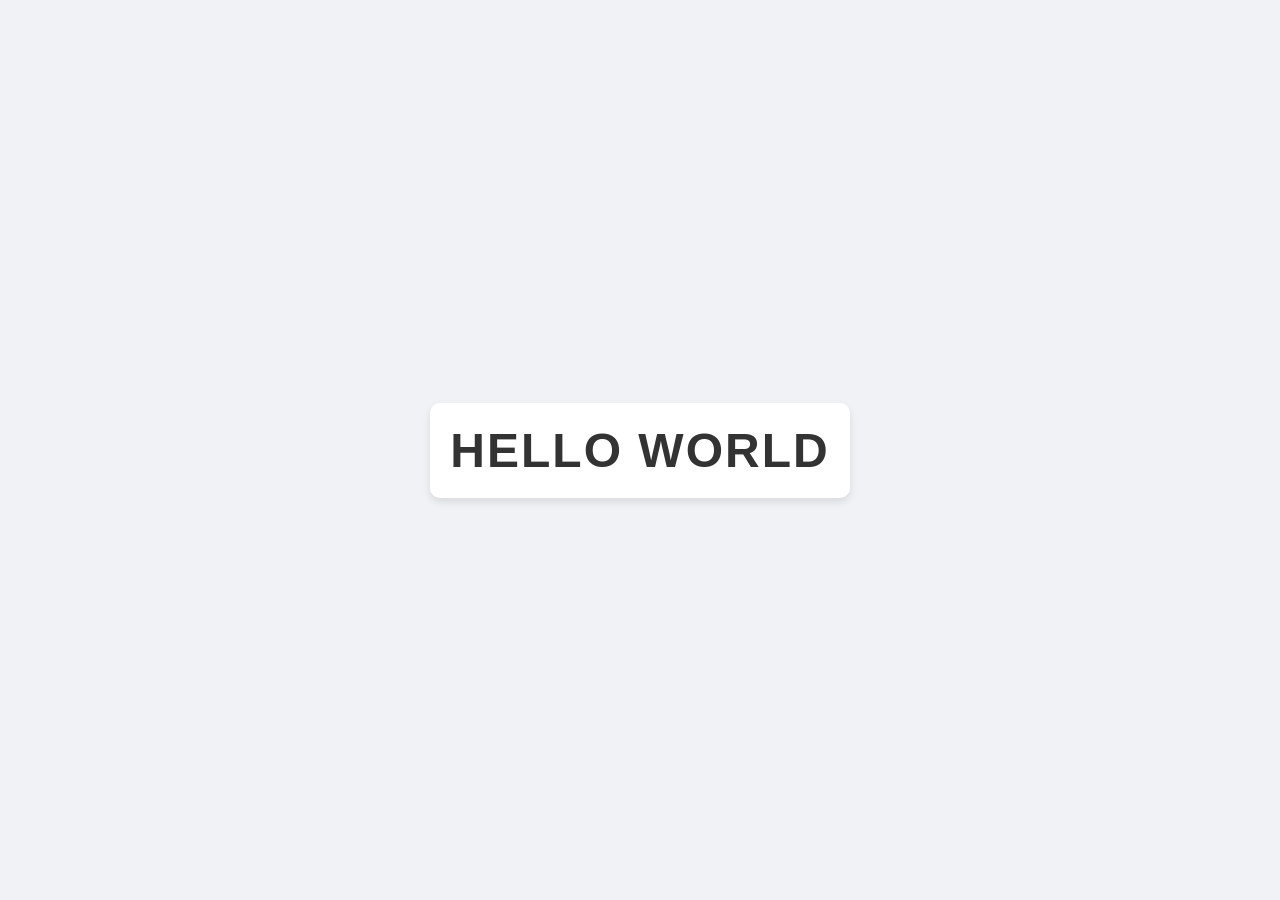
==== commit 820c5e17: "Completed Tasks app" ====
--- a/Test001/hello/templates/hello/index.html
+++ b/Test001/hello/templates/hello/index.html
@@ -1,661 +1,42 @@
 <!DOCTYPE html>
 <html lang="en">
-
 <head>
-  <!-- Basic -->
-  <meta charset="utf-8" />
-  <meta http-equiv="X-UA-Compatible" content="IE=edge" />
-  <!-- Mobile Metas -->
-  <meta name="viewport" content="width=device-width, initial-scale=1, shrink-to-fit=no" />
-  <!-- Site Metas -->
-  <meta name="keywords" content="" />
-  <meta name="description" content="" />
-  <meta name="author" content="" />
-
-  <title>Digian</title>
-
-
-  <!-- bootstrap core css -->
-  <link rel="stylesheet" type="text/css" href="css/bootstrap.css" />
-
-  <!-- font awesome style -->
-  <link href="css/font-awesome.min.css" rel="stylesheet" />
-
-  <!-- Custom styles for this template -->
-  <link href="css/style.css" rel="stylesheet" />
-  <!-- responsive style -->
-  <link href="css/responsive.css" rel="stylesheet" />
-
+    <meta charset="UTF-8">
+    <meta name="viewport" content="width=device-width, initial-scale=1.0">
+    <title>Hello World</title>
+    <style>
+        body {
+            display: flex;
+            justify-content: center;
+            align-items: center;
+            height: 100vh;
+            margin: 0;
+            background-color: #f0f2f5;
+            font-family: Arial, sans-serif;
+        }
+        .container {
+            text-align: center;
+            padding: 20px;
+            background-color: #ffffff;
+            border-radius: 10px;
+            box-shadow: 0 4px 8px rgba(0, 0, 0, 0.1);
+        }
+        h1 {
+            color: #333;
+            font-size: 48px;
+            margin: 0;
+            text-transform: uppercase;
+            letter-spacing: 2px;
+        }
+        h1:hover {
+            color: #007bff;
+            transition: color 0.3s ease;
+        }
+    </style>
 </head>
-
 <body>
-
-  <div class="hero_area">
-    <!-- header section strats -->
-    <header class="header_section">
-      <div class="container-fluid">
-        <nav class="navbar navbar-expand-lg custom_nav-container ">
-          <a class="navbar-brand" href="index.html">
-            <span>
-              Digian
-            </span>
-          </a>
-
-          <button class="navbar-toggler" type="button" data-toggle="collapse" data-target="#navbarSupportedContent" aria-controls="navbarSupportedContent" aria-expanded="false" aria-label="Toggle navigation">
-            <span class=""> </span>
-          </button>
-
-          <div class="collapse navbar-collapse" id="navbarSupportedContent">
-            <ul class="navbar-nav  ">
-              <li class="nav-item active">
-                <a class="nav-link" href="index.html">Home <span class="sr-only">(current)</span></a>
-              </li>
-              <li class="nav-item">
-                <a class="nav-link" href="about.html"> About</a>
-              </li>
-              <li class="nav-item">
-                <a class="nav-link" href="service.html">Services</a>
-              </li>
-              <li class="nav-item">
-                <a class="nav-link" href="contact.html">Contact Us</a>
-              </li>
-            </ul>
-            <div class="quote_btn-container">
-              <a href="" class="quote_btn">
-                Get A Quote
-              </a>
-            </div>
-          </div>
-        </nav>
-      </div>
-    </header>
-    <!-- end header section -->
-    <!-- slider section -->
-    <section class="slider_section ">
-      <div id="customCarousel1" class="carousel slide" data-ride="carousel">
-        <div class="carousel-inner">
-          <div class="carousel-item active">
-            <div class="container ">
-              <div class="row">
-                <div class="col-md-6">
-                  <div class="img-box">
-                    <img src="images/slider-img.png" alt="">
-                  </div>
-                </div>
-                <div class="col-md-6">
-                  <div class="detail-box">
-                    <h1>
-                      Digital Marketing Experts
-                    </h1>
-                    <p>
-                      Aenean scelerisque felis ut orci condimentum laoreet. Integer nisi nisl, convallis et augue sit amet, lobortis semper quam.
-                    </p>
-                    <div class="btn-box">
-                      <a href="" class="btn1">
-                        Contact Us
-                      </a>
-                    </div>
-                  </div>
-                </div>
-              </div>
-            </div>
-          </div>
-          <div class="carousel-item ">
-            <div class="container ">
-              <div class="row">
-                <div class="col-md-6">
-                  <div class="img-box">
-                    <img src="images/slider-img.png" alt="">
-                  </div>
-                </div>
-                <div class="col-md-6">
-                  <div class="detail-box">
-                    <h1>
-                      Digital Marketing Experts
-                    </h1>
-                    <p>
-                      Aenean scelerisque felis ut orci condimentum laoreet. Integer nisi nisl, convallis et augue sit amet, lobortis semper quam.
-                    </p>
-                    <div class="btn-box">
-                      <a href="" class="btn1">
-                        Contact Us
-                      </a>
-                    </div>
-                  </div>
-                </div>
-              </div>
-            </div>
-          </div>
-          <div class="carousel-item ">
-            <div class="container ">
-              <div class="row">
-                <div class="col-md-6">
-                  <div class="img-box">
-                    <img src="images/slider-img.png" alt="">
-                  </div>
-                </div>
-                <div class="col-md-6">
-                  <div class="detail-box">
-                    <h1>
-                      Digital Marketing Experts
-                    </h1>
-                    <p>
-                      Aenean scelerisque felis ut orci condimentum laoreet. Integer nisi nisl, convallis et augue sit amet, lobortis semper quam.
-                    </p>
-                    <div class="btn-box">
-                      <a href="" class="btn1">
-                        Contact Us
-                      </a>
-                    </div>
-                  </div>
-                </div>
-              </div>
-            </div>
-          </div>
-        </div>
-        <ol class="carousel-indicators">
-          <li data-target="#customCarousel1" data-slide-to="0" class="active"></li>
-          <li data-target="#customCarousel1" data-slide-to="1"></li>
-          <li data-target="#customCarousel1" data-slide-to="2"></li>
-        </ol>
-      </div>
-
-    </section>
-    <!-- end slider section -->
-  </div>
-
-  <!-- service section -->
-  <section class="service_section layout_padding">
     <div class="container">
-      <div class="heading_container">
-        <h2>
-          Our Services
-        </h2>
-        <p>
-          consectetur adipiscing elit, sed do eiusmod tempor incididunt ut labore et dolore magna aliqua.
-        </p>
-      </div>
-      <div class="row">
-        <div class="col-md-6 col-lg-3">
-          <div class="box">
-            <div class="img-box">
-              <img src="images/s1.png" alt="">
-            </div>
-            <div class="detail-box">
-              <h5>
-                Link Building
-              </h5>
-              <p>
-                Lorem ipsum dolor sit amet, consectetur adipiscing elit,
-              </p>
-              <a href="">
-                <span>
-                  Read More
-                </span>
-                <i class="fa fa-long-arrow-right" aria-hidden="true"></i>
-              </a>
-            </div>
-          </div>
-        </div>
-        <div class="col-md-6 col-lg-3">
-          <div class="box">
-            <div class="img-box">
-              <img src="images/s2.png" alt="">
-            </div>
-            <div class="detail-box">
-              <h5>
-                On page SEO
-              </h5>
-              <p>
-                Lorem ipsum dolor sit amet, consectetur adipiscing elit,
-              </p>
-              <a href="">
-                <span>
-                  Read More
-                </span>
-                <i class="fa fa-long-arrow-right" aria-hidden="true"></i>
-              </a>
-            </div>
-          </div>
-        </div>
-        <div class="col-md-6 col-lg-3">
-          <div class="box">
-            <div class="img-box">
-              <img src="images/s3.png" alt="">
-            </div>
-            <div class="detail-box">
-              <h5>
-                Online Marketing
-              </h5>
-              <p>
-                Lorem ipsum dolor sit amet, consectetur adipiscing elit,
-              </p>
-              <a href="">
-                <span>
-                  Read More
-                </span>
-                <i class="fa fa-long-arrow-right" aria-hidden="true"></i>
-              </a>
-            </div>
-          </div>
-        </div>
-        <div class="col-md-6 col-lg-3">
-          <div class="box">
-            <div class="img-box">
-              <img src="images/s4.png" alt="">
-            </div>
-            <div class="detail-box">
-              <h5>
-                Email Marketing
-              </h5>
-              <p>
-                Lorem ipsum dolor sit amet, consectetur adipiscing elit,
-              </p>
-              <a href="">
-                <span>
-                  Read More
-                </span>
-                <i class="fa fa-long-arrow-right" aria-hidden="true"></i>
-              </a>
-            </div>
-          </div>
-        </div>
-      </div>
-      <div class="btn-box">
-        <a href="">
-          View More
-        </a>
-      </div>
+        <h1>Hello World</h1>
     </div>
-  </section>
-  <!-- end service section -->
-
-  <!-- about section -->
-
-  <section class="about_section layout_padding">
-    <div class="container  ">
-      <div class="row">
-        <div class="col-md-6">
-          <div class="detail-box">
-            <div class="heading_container">
-              <h2>
-                About Us
-              </h2>
-            </div>
-            <p>
-              There are many variations of passages of Lorem Ipsum available, but the majority have suffered alteration
-              in some form, by injected humour, or randomised words which don't look even slightly believable. If you
-              are going to use a passage of Lorem Ipsum, you need to be sure there isn't anything embarrassing hidden in
-              the middle of text. All
-            </p>
-            <a href="">
-              Read More
-            </a>
-          </div>
-        </div>
-        <div class="col-md-6 ">
-          <div class="img-box">
-            <img src="images/about-img.png" alt="">
-          </div>
-        </div>
-
-      </div>
-    </div>
-  </section>
-
-  <!-- end about section -->
-
-  <!-- case section -->
-
-  <section class="case_section layout_padding">
-    <div class="container">
-      <div class="heading_container">
-        <h2>
-          Our Case Studies
-        </h2>
-      </div>
-      <div class="row">
-        <div class="col-md-6">
-          <div class="box">
-            <div class="img-box">
-              <img src="images/case-1.jpg" alt="">
-            </div>
-            <div class="detail-box">
-              <h5>
-                Sit amet consectetur adipisicing elit
-              </h5>
-              <p>
-                Alteration in some form, by injected humour, or randomised words which don't look even slightly believable.
-              </p>
-              <a href="">
-                <span>
-                  Read More
-                </span>
-                <i class="fa fa-long-arrow-right" aria-hidden="true"></i>
-              </a>
-            </div>
-          </div>
-        </div>
-        <div class="col-md-6">
-          <div class="box">
-            <div class="img-box">
-              <img src="images/case-2.jpg" alt="">
-            </div>
-            <div class="detail-box">
-              <h5>
-                Excepturi placeat nihil eos maxime
-              </h5>
-              <p>
-                Alteration in some form, by injected humour, or randomised words which don't look even slightly believable.
-              </p>
-              <a href="">
-                <span>
-                  Read More
-                </span>
-                <i class="fa fa-long-arrow-right" aria-hidden="true"></i>
-              </a>
-            </div>
-          </div>
-        </div>
-      </div>
-    </div>
-  </section>
-
-  <!-- end case section -->
-
-  <!-- client section -->
-  <section class="client_section ">
-    <div class="container">
-      <div class="heading_container heading_center">
-        <h2>
-          Testimonial
-        </h2>
-      </div>
-    </div>
-    <div id="customCarousel2" class="carousel slide" data-ride="carousel">
-      <div class="carousel-inner">
-        <div class="carousel-item active">
-          <div class="container">
-            <div class="row">
-              <div class="col-md-10 mx-auto">
-                <div class="box">
-                  <div class="img-box">
-                    <img src="images/client.jpg" alt="">
-                  </div>
-                  <div class="detail-box">
-                    <div class="client_info">
-                      <div class="client_name">
-                        <h5>
-                          Morojink
-                        </h5>
-                        <h6>
-                          Customer
-                        </h6>
-                      </div>
-                      <i class="fa fa-quote-left" aria-hidden="true"></i>
-                    </div>
-                    <p>
-                      Lorem ipsum dolor sit amet, consectetur adipiscing elit, sed do eiusmod tempor incididunt ut
-                      labore
-                      et
-                      dolore magna aliqua. Ut enim ad minim veniam, quis nostrud exercitation ullamco laboris nisi ut
-                      aliquip ex ea commodo consequat. Duis aute irure dolor in reprehenderit in voluptate velit esse
-                      cillum
-                      dolore eu fugia
-                    </p>
-                  </div>
-                </div>
-              </div>
-            </div>
-          </div>
-        </div>
-        <div class="carousel-item">
-          <div class="container">
-            <div class="row">
-              <div class="col-md-10 mx-auto">
-                <div class="box">
-                  <div class="img-box">
-                    <img src="images/client.jpg" alt="">
-                  </div>
-                  <div class="detail-box">
-                    <div class="client_info">
-                      <div class="client_name">
-                        <h5>
-                          Morojink
-                        </h5>
-                        <h6>
-                          Customer
-                        </h6>
-                      </div>
-                      <i class="fa fa-quote-left" aria-hidden="true"></i>
-                    </div>
-                    <p>
-                      Lorem ipsum dolor sit amet, consectetur adipiscing elit, sed do eiusmod tempor incididunt ut
-                      labore
-                      et
-                      dolore magna aliqua. Ut enim ad minim veniam, quis nostrud exercitation ullamco laboris nisi ut
-                      aliquip ex ea commodo consequat. Duis aute irure dolor in reprehenderit in voluptate velit esse
-                      cillum
-                      dolore eu fugia
-                    </p>
-                  </div>
-                </div>
-              </div>
-            </div>
-          </div>
-        </div>
-        <div class="carousel-item">
-          <div class="container">
-            <div class="row">
-              <div class="col-md-10 mx-auto">
-                <div class="box">
-                  <div class="img-box">
-                    <img src="images/client.jpg" alt="">
-                  </div>
-                  <div class="detail-box">
-                    <div class="client_info">
-                      <div class="client_name">
-                        <h5>
-                          Morojink
-                        </h5>
-                        <h6>
-                          Customer
-                        </h6>
-                      </div>
-                      <i class="fa fa-quote-left" aria-hidden="true"></i>
-                    </div>
-                    <p>
-                      Lorem ipsum dolor sit amet, consectetur adipiscing elit, sed do eiusmod tempor incididunt ut
-                      labore
-                      et
-                      dolore magna aliqua. Ut enim ad minim veniam, quis nostrud exercitation ullamco laboris nisi ut
-                      aliquip ex ea commodo consequat. Duis aute irure dolor in reprehenderit in voluptate velit esse
-                      cillum
-                      dolore eu fugia
-                    </p>
-                  </div>
-                </div>
-              </div>
-            </div>
-          </div>
-        </div>
-      </div>
-      <ol class="carousel-indicators">
-        <li data-target="#customCarousel2" data-slide-to="0" class="active"></li>
-        <li data-target="#customCarousel2" data-slide-to="1"></li>
-        <li data-target="#customCarousel2" data-slide-to="2"></li>
-      </ol>
-    </div>
-  </section>
-  <!-- end client section -->
-
-
-
-  <!-- contact section -->
-
-  <section class="contact_section layout_padding">
-    <div class="container-fluid">
-      <div class="row">
-        <div class="col-md-5 col-lg-4 offset-md-1">
-          <div class="form_container">
-            <div class="heading_container">
-              <h2>
-                Request A Call back
-              </h2>
-            </div>
-            <form action="">
-              <div>
-                <input type="text" placeholder="Full Name " />
-              </div>
-              <div>
-                <input type="email" placeholder="Email" />
-              </div>
-              <div>
-                <input type="text" placeholder="Phone number" />
-              </div>
-              <div>
-                <input type="text" class="message-box" placeholder="Message" />
-              </div>
-              <div class="d-flex ">
-                <button>
-                  SEND
-                </button>
-              </div>
-            </form>
-          </div>
-        </div>
-        <div class="col-md-6 col-lg-7 px-0">
-          <div class="map_container">
-            <div class="map">
-              <div id="googleMap"></div>
-            </div>
-          </div>
-        </div>
-      </div>
-    </div>
-  </section>
-
-  <!-- end contact section -->
-
-  <div class="footer_container">
-    <!-- info section -->
-
-    <section class="info_section ">
-      <div class="container">
-        <div class="row">
-          <div class="col-md-6 col-lg-3 ">
-            <div class="info_detail">
-              <h4>
-                Digian
-              </h4>
-              <p>
-                Necessary, making this the first true generator on the Internet. It uses a dictionary of over 200 Latin words, combined with a handful
-              </p>
-            </div>
-          </div>
-          <div class="col-md-6 col-lg-2 mx-auto">
-            <div class="info_link_box">
-              <h4>
-                Links
-              </h4>
-              <div class="info_links">
-                <a class="" href="index.html">
-                  Home
-                </a>
-                <a class="" href="about.html">
-                  About
-                </a>
-                <a class="" href="service.html">
-                  Services
-                </a>
-                <a class="" href="contact.html">
-                  Contact Us
-                </a>
-              </div>
-            </div>
-          </div>
-          <div class="col-md-6 col-lg-3 ">
-            <h4>
-              Subscribe
-            </h4>
-            <form action="#">
-              <input type="text" placeholder="Enter email" />
-              <button type="submit">
-                Subscribe
-              </button>
-            </form>
-          </div>
-          <div class="col-md-6 col-lg-3 mb-0 ml-auto">
-            <div class="info_contact">
-              <h4>
-                Address
-              </h4>
-              <div class="contact_link_box">
-                <a href="">
-                  <i class="fa fa-map-marker" aria-hidden="true"></i>
-                  <span>
-                    Location
-                  </span>
-                </a>
-                <a href="">
-                  <i class="fa fa-phone" aria-hidden="true"></i>
-                  <span>
-                    Call +01 1234567890
-                  </span>
-                </a>
-                <a href="">
-                  <i class="fa fa-envelope" aria-hidden="true"></i>
-                  <span>
-                    demo@gmail.com
-                  </span>
-                </a>
-              </div>
-            </div>
-            <div class="info_social">
-              <a href="">
-                <i class="fa fa-facebook" aria-hidden="true"></i>
-              </a>
-              <a href="">
-                <i class="fa fa-twitter" aria-hidden="true"></i>
-              </a>
-              <a href="">
-                <i class="fa fa-linkedin" aria-hidden="true"></i>
-              </a>
-              <a href="">
-                <i class="fa fa-instagram" aria-hidden="true"></i>
-              </a>
-            </div>
-          </div>
-        </div>
-      </div>
-    </section>
-
-    <!-- end info section -->
-
-    <!-- footer section -->
-    <footer class="footer_section">
-      <div class="container">
-        <p>
-          &copy; <span id="displayYear"></span> All Rights Reserved By
-          <a href="https://html.design/">Free Html Templates</a>
-        </p>
-      </div>
-    </footer>
-    <!-- footer section -->
-  </div>
-
-  <!-- jQery -->
-  <script src="js/jquery-3.4.1.min.js"></script>
-  <!-- popper js -->
-  <script src="https://cdn.jsdelivr.net/npm/popper.js@1.16.0/dist/umd/popper.min.js" integrity="sha384-Q6E9RHvbIyZFJoft+2mJbHaEWldlvI9IOYy5n3zV9zzTtmI3UksdQRVvoxMfooAo" crossorigin="anonymous">
-  </script>
-  <!-- bootstrap js -->
-  <script src="js/bootstrap.js"></script>
-  <script src="js/custom.js"></script>
-  <!-- Google Map -->
-  <script src="https://maps.googleapis.com/maps/api/js?key=AIzaSyCh39n5U-4IoWpsVGUHWdqB6puEkhRLdmI&callback=myMap"></script>
-  <!-- End Google Map -->
-
 </body>
-
 </html>
